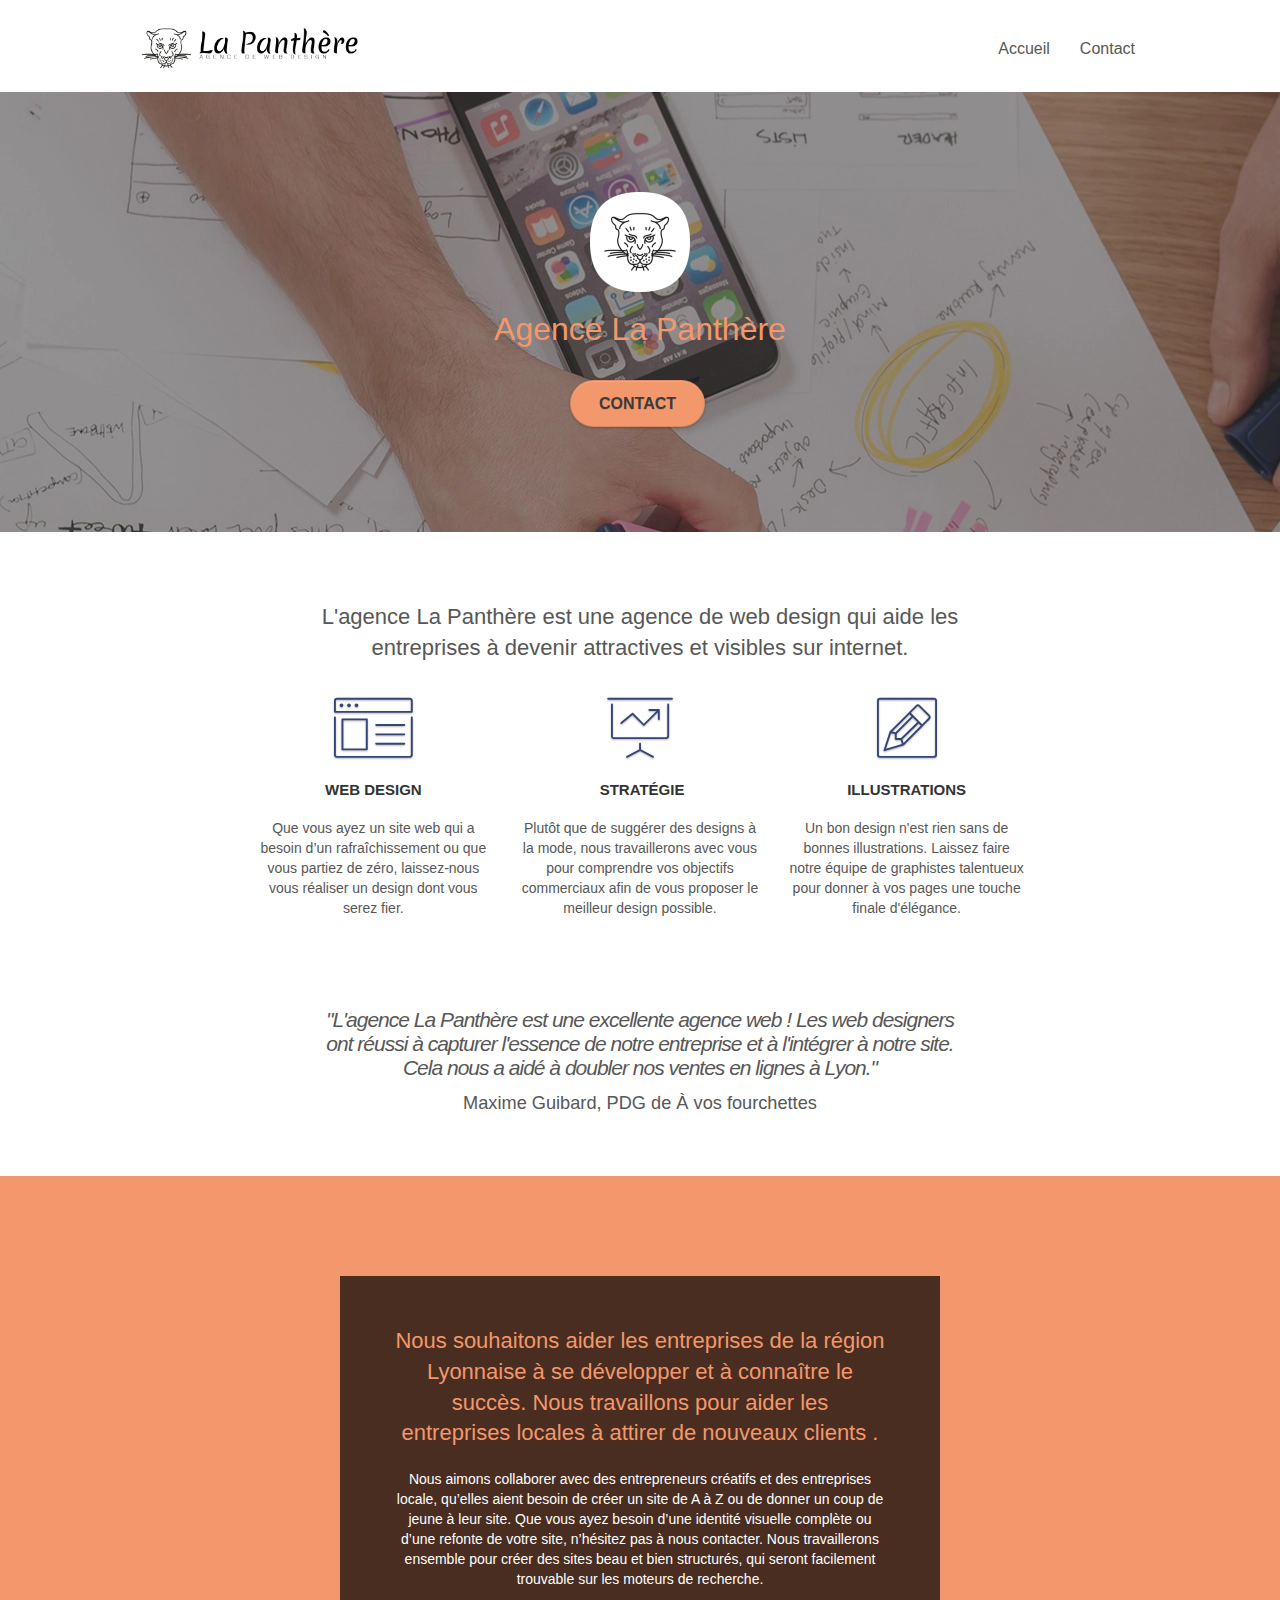
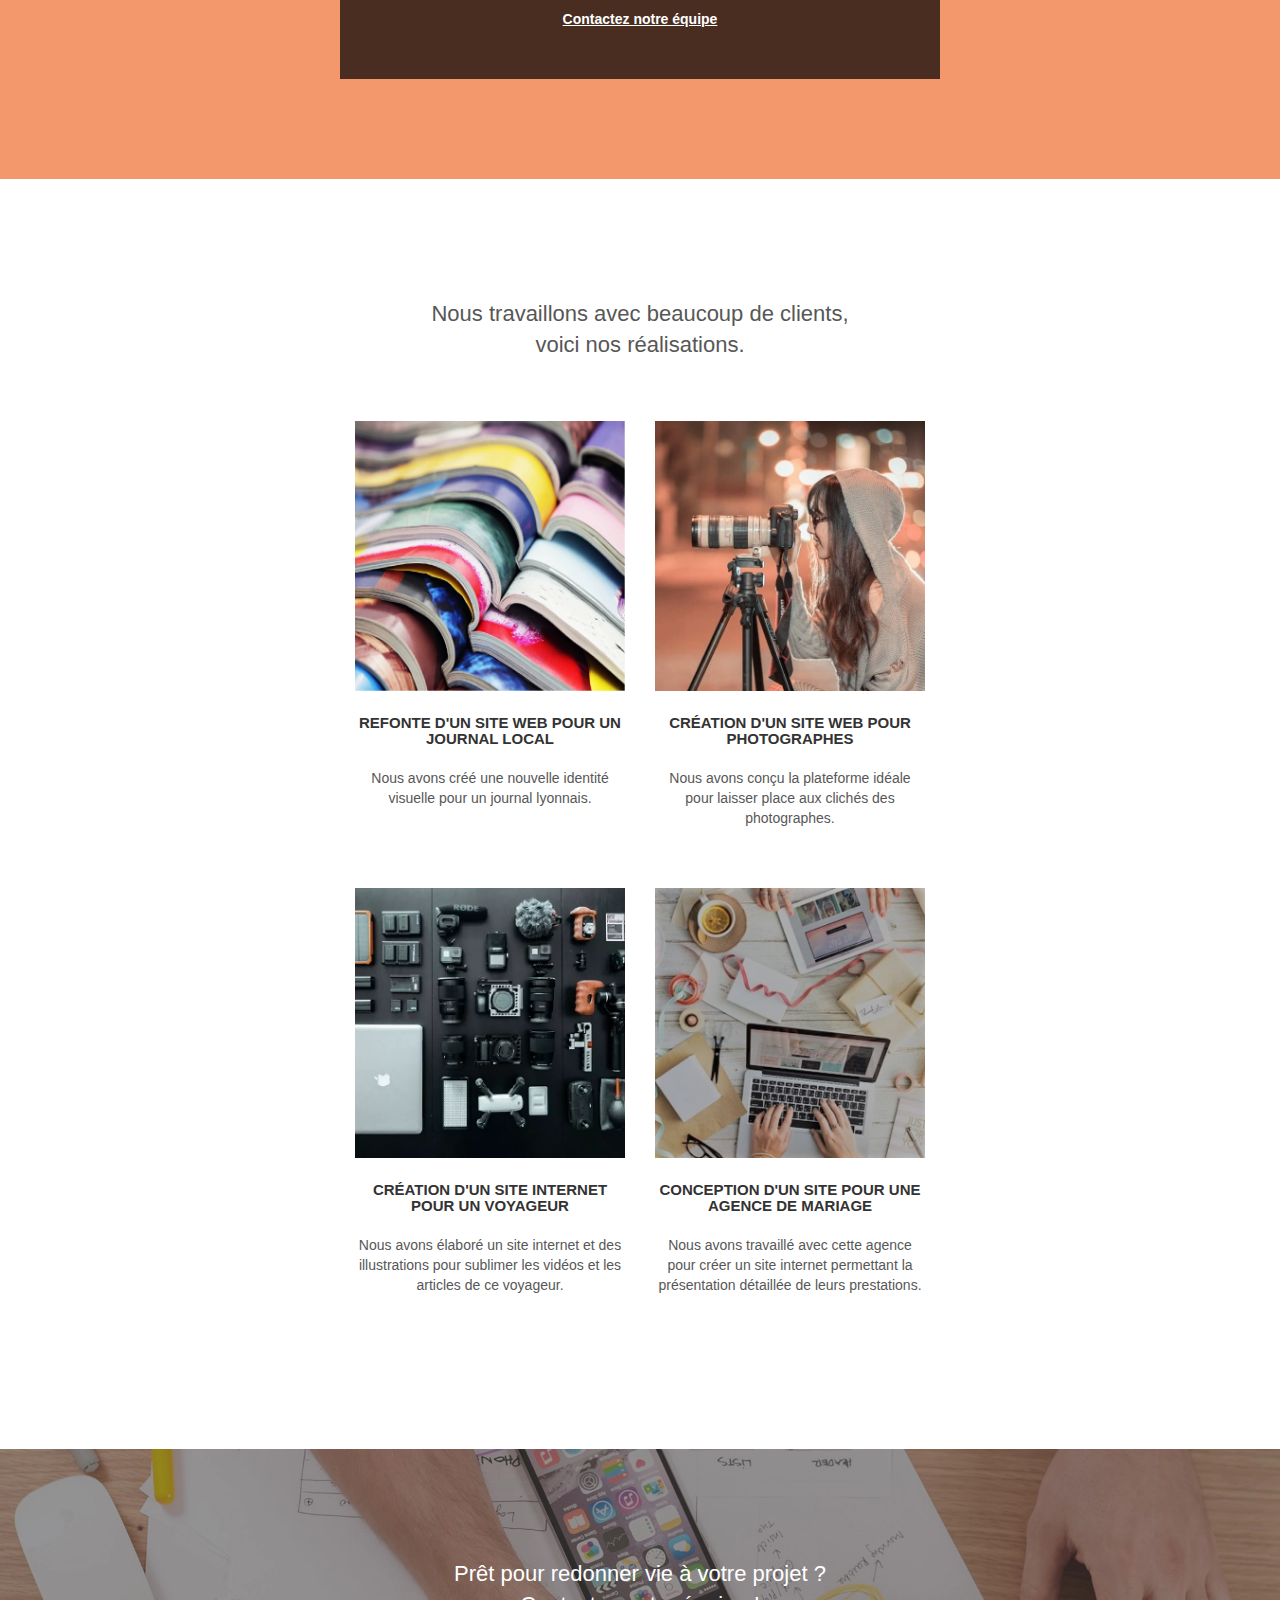
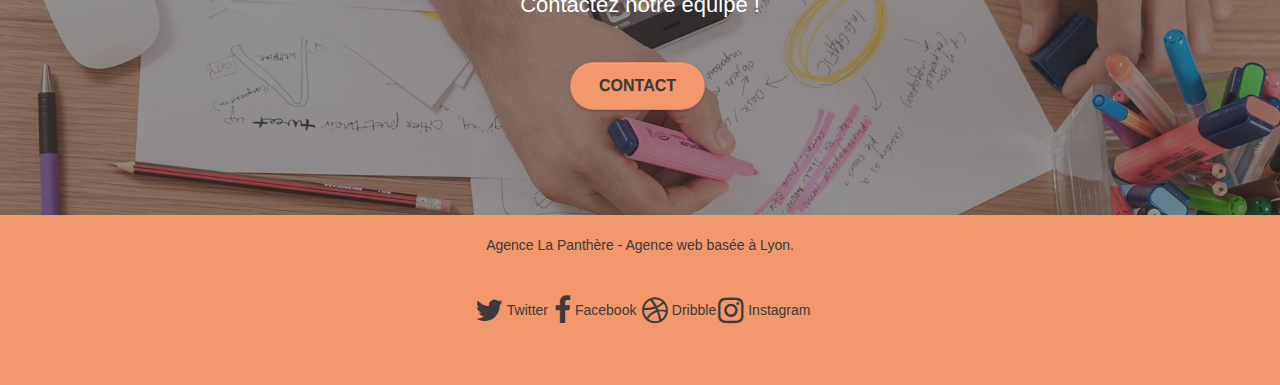
==== index.html @ 20147da6 "improved accessibility" ====
<!doctype html>
<html lang="fr">
<head>
	<meta charset="utf-8">
	<meta name="description" content="La Panthère est une entreprise de web design basée à Lyon. Nous créons des sites web professionnels et attrayants qui aident nos clients à atteindre leurs objectifs commerciaux. Nous proposons également des services de référencement naturel pour améliorer la visibilité de votre site sur les moteurs de recherche. Contactez-nous pour en savoir plus sur nos services de web design à Lyon.">
	<meta name="viewport" content="width=device-width, initial-scale=1.0, viewport-fit=cover">
	<link rel="shortcut icon" type="image/webp" href="img/favicon.webp">

	<link rel="stylesheet" type="text/css" href="css/bootstrap.min.css" defer>
	<link rel="stylesheet" type="text/css" href="css/font-awesome.min.css">
	<link rel="stylesheet" type="text/css" href="css/et-line.min.css">
	<link rel="stylesheet" type="text/css" href="css/style.min.css">



	<title>La Panthère - Agence de web design</title>

    
<!-- Analytics -->
 
<!-- Analytics END -->
    
</head>
<body>
<!-- Principal conteneur -->
<div class="page-container">
    
<!-- bloc-0 -->
<header>
	<div class="bloc bgc-white l-bloc " id="bloc-0">
		<div class="container bloc-sm">

			<nav class="navbar row">
				<div class="navbar-header">
					<a class="navbar-brand" href="index.html"><img src="img/agence-la-panthere-monochrome.1.webp" alt="Logo la panthère, sous-titre agence de web design" height="40" /></a>
					<button id="nav-toggle" type="button" class="ui-navbar-toggle navbar-toggle" data-toggle="collapse" data-target=".navbar-1">
						<span class="sr-only">Toggle navigation</span><span class="icon-bar"></span><span class="icon-bar"></span><span class="icon-bar"></span>
					</button>
				</div>
				<div class="collapse navbar-collapse navbar-1 special-dropdown-nav">
					<ul class="site-navigation nav navbar-nav">
						<li>
							<a href="index.html" label="Vers la page d'accueil du site">Accueil</a>
						</li>
						<li>
							<a href="contact.html" label="Vers la page de contact du site">Contact</a>
						</li>
					</ul>
				</div>
			</nav>
		</div>
	</div>
</header>
<!-- bloc-0 END -->

<!-- bloc-1-presentation -->
<main>
	<div class="bloc bgc-dark-slate-blue bg-banniere d-bloc bg-t-edge bloc-bg-texture b-parallax" id="bloc-1-hero">
		<div class="container bloc-lg">
			<div class="row tight-width-whitespace">
				<div class="col-sm-12">
					<img src="img/logo.1.webp" class="center-block image-resize-mode" width="100" alt="Logo simple La Panthère" />
					<h1 class="text-center hero-bloc-text tc-white ">
						Agence La Panthère
					</h1>
					<div class="text-center">
						<a href="contact.html" class="btn btn-lg btn-clean btn-rd cta-hero btn-atomic-tangerine" id="cta-hero">Contact</a>
					</div>
				</div>
			</div>
		</div>
	</div>
	<!-- bloc-1-presentation END -->

	<!-- bloc-2-services -->
	<div class="bloc bgc-white l-bloc" id="bloc-2-services">
		<div class="container bloc-md">
			<div class="row">
				<div class="col-sm-12 text-center">
					<h2>L'agence La Panthère est une agence de web design qui aide les <br> entreprises à devenir attractives et visibles sur internet.</h2>
				</div>
			</div>
			<div class="row voffset-lg med-width-whitespace">
				<div class="col-sm-4">
					<div class="text-center">
						<span class="et-icon-browser sm-shadow icon-dark-slate-blue icons icon-lg"></span>
					</div>
					<h3 class="mg-md text-center">
						Web design
					</h3>
					<p class="text-center ">
						Que vous ayez un site web qui a besoin d&rsquo;un rafraîchissement ou que vous partiez de zéro, laissez-nous vous réaliser un design dont vous serez fier.
					</p>
				</div>
				<div class="col-sm-4">
					<div class="text-center">
						<span class="et-icon-presentation sm-shadow icon-dark-slate-blue icons icon-lg"></span>
					</div>
					<h3 class="mg-md text-center">
						&nbsp;Stratégie
					</h3>
					<p class="text-center ">
						Plutôt que de suggérer des designs à la mode, nous travaillerons avec vous pour comprendre vos objectifs commerciaux afin de vous proposer le meilleur design possible.<br>
					</p>
				</div>
				<div class="col-sm-4">
					<div class="text-center">
						<span class="et-icon-edit sm-shadow icon-dark-slate-blue icons icon-lg"></span>
					</div>
					<h3 class="mg-md text-center">
						Illustrations
					</h3>
					<p class="text-center ">
						Un bon design n'est rien sans de bonnes illustrations. Laissez faire notre équipe de graphistes talentueux pour donner à vos pages une touche finale d'élégance.
					</p>
				</div>
			</div>
			<div class="row voffset-lg voffset">
				<div class="col-xs-12 col-md-8 col-md-offset-2 text-center">
					<p class="citation">"L'agence La Panthère est une excellente agence web ! Les web designers ont réussi à capturer l'essence de notre entreprise et à l'intégrer à notre site. Cela nous a aidé à doubler nos ventes en lignes à Lyon."</p>
					<p class="author">Maxime Guibard, PDG de &Agrave vos fourchettes</p>
				</div>
			</div>
		</div>
	</div>
	<!-- bloc-2-services END -->

	<!-- bloc-3-what-i-do -->
	<div class="bloc tc-white bgc-atomic-tangerine bg-presentation d-bloc bloc-bg-texture texture-paper b-parallax" id="bloc-3-what-i-do">
		<div class="container bloc-lg">
			<div class="row tight-width-whitespace black-background">
				<div class="col-sm-12">
					<h2 class="mg-md text-center tc-white">
						Nous souhaitons aider les entreprises de la région Lyonnaise à se développer et à connaître le succès. Nous travaillons pour aider les entreprises locales à attirer de nouveaux clients .<br>
					</h2>
					<p class="text-center white">
						Nous aimons collaborer avec des entrepreneurs créatifs et des entreprises locale, qu’elles aient besoin de créer un site de A à Z ou de donner un coup de jeune à leur site. Que vous ayez besoin d’une identité visuelle complète ou d’une refonte de votre site, n’hésitez pas à nous contacter. Nous travaillerons ensemble pour créer des sites beau et bien structurés, qui seront facilement trouvable sur les moteurs de recherche. <br><br><a class="ltc-white bold-link" href="contact.html">Contactez notre équipe</a><br>
					</p>
				</div>
			</div>
		</div>
	</div>
	<!-- bloc-3-what-i-do END -->

	<!-- bloc-4-portfolio -->
	<div class="bloc bgc-white bg-lines-h2-bg bg-repeat l-bloc" id="bloc-4-portfolio">
		<div class="container bloc-lg">
			<div class="row">
				<div class="col-sm-12 text-center">
					<h2>Nous travaillons avec beaucoup de clients,<br>voici nos réalisations.</h2>
				</div>
			</div>
			<div class="row tight-width-whitespace portfolio-row">
				<div class="col-sm-6">
					<a href="#" data-lightbox="img/1.1.webp" data-gallery-id="gallery-1" data-caption="Refonte d'un site web pour un journal local" data-frame="snapshot-lb"><img src="img/1.1.webp" loading="lazy" alt="Plusieurs journaux de couleurs differentes ouverts et empilés" class="img-responsive portfolio-thumb" /></a>
					<h3 class="mg-md text-center">
						Refonte d'un site web pour un journal local
					</h3>
					<p class="text-center">
						Nous avons créé une nouvelle identité visuelle pour un journal lyonnais.
					</p>
				</div>
				<div class="col-sm-6">
					<a href="#" data-lightbox="img/2.1.webp" data-gallery-id="gallery-1" data-caption="Création d'un site web pour photographes" data-frame="snapshot-lb"><img src="img/2.1.webp" loading="lazy" class="img-responsive portfolio-thumb" alt="Une photographe prend une photo à l'aide d'un trepied" /></a>
					<h3 class="mg-md text-center">
						Création d'un site web pour photographes
					</h3>
					<p class="text-center">
						Nous avons conçu la plateforme idéale pour laisser place aux clichés des photographes.
					</p>
				</div>
			</div>
			<div class="row tight-width-whitespace portfolio-row">
				<div class="col-sm-6">
					<a href="#" data-lightbox="img/3.1.webp" data-gallery-id="gallery-1" data-caption="Création d'un site internet pour un voyageur" data-frame="snapshot-lb"><img src="img/3.1.webp" loading="lazy" class="img-responsive portfolio-thumb" alt="De nombreux appareils photos, drones, ordinateurs et autres sont exposés"/></a>
					<h3 class="mg-md text-center">
						Création d'un site internet pour un voyageur
					</h3>
					<p class="text-center">
						Nous avons élaboré un site internet et des illustrations pour sublimer les vidéos et les articles de ce voyageur.
					</p>
				</div>
				<div class="col-sm-6">
					<a href="#" data-lightbox="img/4.1.webp" data-gallery-id="gallery-1" data-caption="Conception d'un site pour une agence de mariage" data-frame="snapshot-lb"><img src="img/4.1.webp" loading="lazy" class="img-responsive portfolio-thumb" alt="Deux personnes travaillent à la conception d'un site pour une agence de mariage grâce à un pc et une tablette" /></a>
					<h3 class="mg-md text-center">
						Conception d'un site pour une agence de mariage
					</h3>
					<p class="text-center">
						Nous avons travaillé avec cette agence pour créer un site internet permettant la présentation détaillée de leurs prestations.
					</p>
				</div>
			</div>
		</div>
	</div>
	<!-- bloc-4-portfolio END -->

	<!-- bloc-5-cta -->
	<div class="bloc bgc-dark-slate-blue bg-banniere d-bloc bloc-bg-texture texture-paper" id="bloc-5-cta">
		<div class="container bloc-lg">
			<div class="row">
				<h2 class="mg-md text-center ltc-white">
					Prêt pour redonner vie à votre projet ?<br>Contactez notre équipe !
				</h2>
				<div class="col-sm-12 text-center">
					<a href="contact.html" class="btn btn-atomic-tangerine btn-clean btn-rd btn-lg cta-hero">Contact</a>
				</div>
			</div>
		</div>
	</div>
</main>
<!-- bloc-5-cta END -->

<!-- Footer - bloc-8 -->
<footer>
	<div class="bloc bgc-atomic-tangerine d-bloc" id="bloc-8">
		<div class="container bloc-sm">
			<div class="row">
				<div class="col-sm-12">
					<p class="text-center">
						Agence La Panthère - Agence web basée à Lyon.
					</p>
					<div class="row row-no-gutters social">
						<div class="col-sm-3">
							<div class="text-center">
								<a class="social" href="https://twitter.com" alt="Twitter" target="_blank"><span class="fa fa-twitter icon-md"></span>Twitter</a>
							</div>
						</div>
						<div class="col-sm-3">
							<div class="text-center">
								<a class="social" href="https://facebook.com" alt="Facebook" target="_blank"><span class="fa fa-facebook icon-md"></span>Facebook</a>
							</div>
						</div>
						<div class="col-sm-3">
							<div class="text-center">
								<a class="social" href="https://dribbble.com/" alt="Dribble" target="_blank"><span class="fa fa-dribbble icon-md"></span>Dribble</a>
							</div>
						</div>
						<div class="col-sm-3">
							<div class="text-center">
								<a class="social" href="https://www.instagram.com/" alt="Instagram" target="_blank"><span class="fa fa-instagram icon-md"></span>Instagram</a>
							</div>
						</div>
					</div>
				</div>
			</div>
		</div>
	</div>
</footer>
<!-- Footer - bloc-8 END -->

</div>
<!-- Principal conteneur END -->
    
<!--moved js scripts to improve performances-->
<script src="./js/jquery-2.1.0.min.js" defer></script>
<script src="./js/bootstrap.min.js" defer></script>
<script src="./js/blocs.min.js" defer></script>
<script src="./js/jquery.touchSwipe.min.js" defer></script>
<script src="./js/gmaps.min.js" defer></script>

</body>
</html>
---- css/style.min.css ----
.d-bloc .navbar-toggle .icon-bar,body{background:#fff}.bloc .container,.row.row-no-gutters>[class*=" col-"],.row.row-no-gutters>[class^=col-]{padding-right:0;padding-left:0}.nav-center .navbar-brand img,body{margin:0}.nav-invert .navbar .nav,.nav>li{float:left}a,button{outline:0!important}.scrollToTop,a,button{transition:.3s ease-in-out}.text-center,a[data-lightbox]{text-align:center}body{padding:0;overflow-x:hidden;-webkit-font-smoothing:antialiased;-moz-osx-font-smoothing:grayscale}a:hover{text-decoration:none;cursor:pointer}#page-loading-blocs-notifaction{position:fixed;top:0;bottom:0;width:100%;z-index:100000;background:url("img/pageload-spinner.gif") center center no-repeat #fff}.bloc{width:100%;clear:both;background:50% 50%/cover no-repeat;padding:0 50px;-webkit-background-size:cover;-moz-background-size:cover;-o-background-size:cover;position:relative}.bloc-lg{padding:100px 50px}.bloc-md{padding:50px}.bloc-sm{padding:20px 50px}.bg-b-edge,.bg-bl-edge,.bg-br-edge,.bg-center,.bg-l-edge,.bg-r-edge,.bg-repeat,.bg-t-edge,.bg-tl-edge,.bg-tr-edge{-webkit-background-size:auto!important;-moz-background-size:auto!important;-o-background-size:auto!important;background-size:auto!important}.bg-repeat,.nav>li a:focus,.nav>li a:hover{background:0 0}.bg-t-edge{background:top no-repeat}.bloc-bg-texture::before{content:"";background-size:2px 2px;position:absolute;top:0;bottom:0;left:0;right:0}.nav>li>.dropdown a,.navbar-toggle:hover{background:0 0!important}.b-parallax{background-attachment:fixed}.d-bloc{color:rgba(255,255,255,.7)}.d-bloc button:hover{color:rgba(255,255,255,.9)}.d-bloc .icon-round,.d-bloc .icon-rounded,.d-bloc .icon-semi-rounded-a,.d-bloc .icon-semi-rounded-b,.d-bloc .icon-square{border-color:rgba(255,255,255,.9)}.d-bloc .divider-h span{border-color:rgba(255,255,255,.2)}.d-bloc .a-btn,.d-bloc .navbar a,.d-bloc .navbar-brand,.d-bloc a .icon-lg,.d-bloc a .icon-md,.d-bloc a .icon-sm,.d-bloc a .icon-xl,.d-bloc h1 a,.d-bloc h2 a,.d-bloc h3 a,.d-bloc h4 a,.d-bloc h5 a,.d-bloc h6 a,.d-bloc p a{color:rgba(255,255,255,.6)}.d-bloc .a-btn:hover,.d-bloc .navbar a:hover,.d-bloc .navbar-brand:hover,.d-bloc a:hover .icon-lg,.d-bloc a:hover .icon-md,.d-bloc a:hover .icon-sm,.d-bloc a:hover .icon-xl,.d-bloc h1 a:hover,.d-bloc h2 a:hover,.d-bloc h3 a:hover,.d-bloc h4 a:hover,.d-bloc h5 a:hover,.d-bloc h6 a:hover,.d-bloc p a:hover{color:#fff}.d-bloc .btn-wire,.d-bloc .btn-wire:hover{color:#fff;border-color:#fff}.d-bloc .panel icon,.l-bloc .icon-round,.l-bloc .icon-rounded,.l-bloc .icon-semi-rounded-a,.l-bloc .icon-semi-rounded-b,.l-bloc .icon-square{border-color:rgba(0,0,0,.7)}.d-bloc .panel,.l-bloc{color:rgba(0,0,0,.5)}.d-bloc .panel button:hover,.l-bloc button:hover{color:rgba(0,0,0,.7)}.d-bloc .panel .divider-h span,.l-bloc .divider-h span{border-color:rgba(0,0,0,.1)}.d-bloc .panel .a-btn,.l-bloc .a-btn,.l-bloc .navbar a,.l-bloc .navbar-brand,.l-bloc .navbar-toggle .icon-bar,.l-bloc a .icon-lg,.l-bloc a .icon-md,.l-bloc a .icon-sm,.l-bloc a .icon-xl,.l-bloc h1 a,.l-bloc h2 a,.l-bloc h3 a,.l-bloc h4 a,.l-bloc h5 a,.l-bloc h6 a,.l-bloc p a{color:rgba(0,0,0,.6)}.d-bloc .panel .a-btn:hover,.l-bloc .a-btn:hover,.l-bloc .navbar a:hover,.l-bloc .navbar-brand:hover,.l-bloc a:hover .icon-lg,.l-bloc a:hover .icon-md,.l-bloc a:hover .icon-sm,.l-bloc a:hover .icon-xl,.l-bloc h1 a:hover,.l-bloc h2 a:hover,.l-bloc h3 a:hover,.l-bloc h4 a:hover,.l-bloc h5 a:hover,.l-bloc h6 a:hover,.l-bloc p a:hover{color:#000}.d-bloc .panel .btn-wire,.d-bloc .panel .btn-wire:hover,.l-bloc .btn-wire,.l-bloc .btn-wire:hover{color:rgba(0,0,0,.7);border-color:rgba(0,0,0,.3)}.voffset{margin-top:30px}.voffset-lg{margin-top:80px}.row-no-gutters{margin-right:0;margin-left:0}#bloc-1-hero h1{font-size:32px}.navbar{margin-bottom:0;z-index:1}.navbar-brand{height:auto;padding:3px 15px;font-size:25px;font-weight:600;line-height:44px}.navbar-brand img{max-height:200px;margin:0 5px 0 0;display:inline}.navbar-brand img[src$=svg]{min-width:100px}.navbar .nav{padding-top:2px;margin-right:-16px;float:right;z-index:1}.nav>li{margin-top:4px;font-size:16px}.navbar-nav .open .dropdown-menu>li>a{text-align:inherit}.navbar-toggle{margin:10px 10px 0 0;border:0}.mg-lg,.mg-md{margin-top:10px}.navbar-toggle .icon-bar{background-color:rgba(0,0,0,.5);width:26px}.nav-invert .navbar-brand,.nav-invert .navbar-header{float:right;position:relative;z-index:2}.citation{font-style:italic;font-size:1.5em;letter-spacing:-1px;line-height:24px}.author{font-size:1.3em}.col-sm-12{width:100%;place-items:center}footer .social,footer .social .icon-md,footer p{color:#3b3b3b!important;justify-content:center}.ltc-atomic-tangerine,.nav>li a:hover,.tc-white{color:#f3976c!important}@media (min-width:768px){.site-navigation{position:absolute;top:50%;right:20px;transform:translate(0,-50%);-webkit-transform:translateY(-50%)}.nav>li .dropdown-menu a,.nav>li .dropdown-menu a:hover{color:#484848}.nav-invert .site-navigation{left:0;right:0}.nav-center{text-align:center}.nav-center .navbar-header{width:100%}.nav-center .nav>li,.nav-center .navbar-brand,.nav-center .navbar-header{float:none;display:inline-block}.nav-center .site-navigation{position:relative;width:100%;right:0;margin-right:0;margin-top:20px}.nav-center.mini-nav .navbar-toggle{float:none;margin:10px auto 0}}.nav>li>.dropdown a{display:block;padding:14px 15px}nav .caret{margin:0 5px}.dropdown-menu .dropdown-menu{top:-8px;left:100%}.dropdown-menu .dropmenu-flow-right{top:100%;left:0;margin-left:-1px;border-top-left-radius:0;border-top-right-radius:0}.dropdown-menu .dropdown span{border:4px solid #000;border-top-color:transparent;border-right-color:transparent;border-bottom-color:transparent;margin:6px -5px 0 0!important;float:right}.mg-md{margin-bottom:20px}.mg-lg{margin-bottom:40px}.btn{margin:0 5px 5px 0}.btn.pull-right{margin:0 0 5px 5px}.btn-d,.btn-d:focus,.btn-d:hover{color:#fff;background:rgba(0,0,0,.3)}.close-lightbox,.lightbox-caption,.next-lightbox,.prev-lightbox{background:rgba(0,0,0,.5);position:absolute}.btn-rd{border-radius:40px}.btn-clean{border:1px solid rgba(0,0,0,.08);border-bottom-color:rgba(0,0,0,.1);text-shadow:0 1px 0 rgba(0,0,1,.1);box-shadow:0 1px 3px rgba(0,0,1,.25),inset 0 1px 0 0 rgba(255,255,255,.15)}.icon-md{font-size:30px!important}.icon-lg{font-size:60px!important}.showScrollTop,p{font-size:14px}.sm-shadow{text-shadow:0 1px 2px rgba(0,0,0,.3)}.panel-sq,.panel-sq .panel-footer,.panel-sq .panel-heading{border-radius:0}.panel-rd{border-radius:30px}.panel-rd .panel-heading{border-radius:29px 29px 0 0}.panel-rd .panel-footer{border-radius:0 0 29px 29px}.form-control{border-color:rgba(0,0,0,.1);box-shadow:none}.scrollToTop{width:40px;height:40px;position:fixed;bottom:20px;right:20px;opacity:0;z-index:500}.scrollToTop span{margin-top:6px}.showScrollTop{opacity:1}a[data-lightbox]{position:relative;display:block}a[data-lightbox]:hover::before{content:"+";font-family:HelveticaNeue-Light,"Helvetica Neue Light","Helvetica Neue",Helvetica,Arial;font-size:32px;width:50px;height:50px;margin-left:-25px;border-radius:50%;background:rgba(0,0,0,.6);color:#fff;font-weight:100;z-index:1;position:absolute;top:50%;transform:translateY(-50%);-webkit-transform:translateY(-50%)}a[data-lightbox]:hover img{opacity:.6;-webkit-animation-fill-mode:none;animation-fill-mode:none}#lightbox-modal{display:flex;align-items:center}#lightbox-modal .modal-dialog{width:90%;max-width:900px;margin:0 auto}#lightbox-modal .modal-dialog img{max-height:90vh;margin:0 auto}.lightbox-caption{padding:20px;color:#fff;left:15px;right:15px;bottom:5px}.close-lightbox{color:#fff;font-size:30px;top:20px;right:20px;z-index:20;border:none;line-height:30px;padding:0 9px 5px;opacity:.3}.close-lightbox:hover,.next-lightbox:hover,.prev-lightbox:hover{opacity:1;color:#fff}.next-lightbox,.prev-lightbox{font-size:20px;color:rgba(255,255,255,.9);transition:.2s ease-in-out;top:45%;z-index:1;opacity:.4}.next-lightbox{padding:6px 8px 1px 13px;right:25px}.prev-lightbox{padding:6px 13px 1px 10px;left:25px}.snapshot-lb .modal-body{padding-bottom:45px}.snapshot-lb .lightbox-caption{padding:0;color:rgba(0,0,0,.5);background:0 0}.btn,a,h1,h2,h3,h4,h5,h6,label,p{font-family:helvetica;font-weight:400;color:#575757!important}h1,h3,h4{color:#333!important}.container{max-width:1000px}.hero-bloc-text{font-size:38px}.hero-bloc-text-sub{font-size:36px}.statement-bloc-text{line-height:26px;font-style:italic;font-size:20px;text-align:center;font-weight:lighter;max-width:520px;margin:auto}.cta-hero,h3{text-transform:uppercase;font-weight:700}.tight-width-whitespace{max-width:600px;margin:auto}.h1{font-size:20px;font-family:"Open Sans"}.cta-hero{margin-top:22px;color:#fff!important;padding:12px 28px;font-size:16px}.social{max-width:400px;margin:20px auto;display:flex;align-items:center;color:#3b3b3b!important;gap:4px}h2{font-size:22px;line-height:1.4em}h3{font-size:15px}.med-width-whitespace{max-width:800px;margin:auto;box-shadow:0 0 0 #000}.icons{margin-bottom:14px;margin-top:24px}.ltc-white,.white{color:#fff!important}.portfolio-thumb{margin-bottom:24px}.portfolio-row{margin-bottom:44px;margin-top:50px}.avatar{box-shadow:0 4px 9px rgba(0,0,0,.3)}.black-background{background-color:rgba(0,0,0,.7);padding:40px}.bold-link{font-weight:900;text-decoration:underline!important}.bgc-white{background-color:#fff}.bgc-dark-slate-blue{background-color:#364577}.bgc-atomic-tangerine{background-color:#f3976c}.btn-atomic-tangerine{background:#f3976c;color:#3b3b3b!important}.btn-atomic-tangerine:hover{background:#c27956!important;color:#0b1c34!important}.ltc-white:hover{color:#ccc!important}.ltc-atomic-tangerine:hover{color:#c27956!important}.icon-dark-slate-blue{color:#364577!important;border-color:#364577!important}.bg-banniere,.bg-dots-bg{background-image:url("../img/agence-la-panthere.webp")}.bg-presentation{background-image:url("../img/image-de-presentation.webp")}@media (max-width:1024px){.bloc{padding-left:20px;padding-right:20px}.bloc-tile-2.full-width-bloc .container,.bloc-tile-3.full-width-bloc .container,.bloc-tile-4.full-width-bloc .container,.bloc.full-width-bloc{padding-left:0;padding-right:0}}@media (max-width:992px) and (min-width:768px){.navbar .nav{max-width:80%}.nav-center.navbar .nav{max-width:100%}}@media only screen and (min-width:768px) and (max-width:1024px) and (orientation:landscape){.b-parallax{background-attachment:scroll}}@media only screen and (min-width:1024px) and (max-width:1366px) and (-webkit-min-device-pixel-ratio:1.5){.b-parallax{background-attachment:scroll}}@media (max-width:991px){.container{width:100%}.b-parallax{background-attachment:scroll}#hero-bloc,.page-container{overflow-x:hidden;position:relative}.bloc{padding-left:constant(safe-area-inset-left);padding-right:constant(safe-area-inset-right)}.bloc-group,.bloc-group .bloc{display:block;width:100%}.bloc-fill-screen .fill-bloc-bottom-edge,.bloc-fill-screen .fill-bloc-top-edge{padding:0 20px;padding-left:constant(safe-area-inset-left);padding-right:constant(safe-area-inset-right)}}@media (max-width:400px){.bloc{padding-left:0;padding-right:0}}@media (max-width:767px){.page-container{overflow-x:hidden;position:relative}#disqus_thread,h1,h2,h3,h4,h5,h6,p{padding-left:10px!important;padding-right:10px!important}.b-parallax{background-attachment:scroll}.navbar .nav{padding-top:0;border-top:1px solid rgba(0,0,0,.2);float:none!important}.navbar.row{margin-left:0;margin-right:0}.site-navigation{position:inherit;transform:none;-webkit-transform:none;-ms-transform:none}.nav>li{margin-top:0;border-bottom:1px solid rgba(0,0,0,.1);background:rgba(0,0,0,.05);text-align:left;padding-left:15px;width:100%}.nav>li:hover{background:rgba(0,0,0,.08)}.dropdown .dropdown a .caret{float:none;margin:5px 0 0 10px!important;border:4px solid #000;border-bottom-color:transparent;border-right-color:transparent;border-left-color:transparent}#hero-bloc .navbar .nav{background:rgba(0,0,0,.8)}#hero-bloc .navbar .nav a{color:rgba(255,255,255,.6)}.hero{padding:50px 0}.hero-nav{left:-1px;right:-1px}.navbar-collapse{padding:0;overflow-x:hidden;-webkit-box-shadow:none;box-shadow:none}.navbar-brand img{max-height:40px;width:auto}.nav-invert .navbar-header{float:none;width:100%}.nav-invert .navbar-toggle{float:left;margin-left:10px}.bloc,.bloc-fill-screen .fill-bloc-bottom-edge,.bloc-fill-screen .fill-bloc-top-edge,.bloc-md,.bloc-sm,.bloc-tile-2 .container,.bloc-tile-3 .container,.bloc-tile-4 .container{padding-left:0;padding-right:0}.bloc-lg,.bloc-xl,.bloc-xxl{padding:40px 0}.a-block{padding:0 10px}.btn-dwn{display:none}.voffset{margin-top:5px}.voffset-md{margin-top:20px}.voffset-lg{margin-top:30px}form{padding:5px}.close-lightbox{display:inline-block}.blocsapp-device-iphone5{background-size:216px 425px;padding-top:60px;width:216px;height:425px}.blocsapp-device-iphone5 img{width:180px;height:320px}.bloc-mob-center-text{text-align:center}}
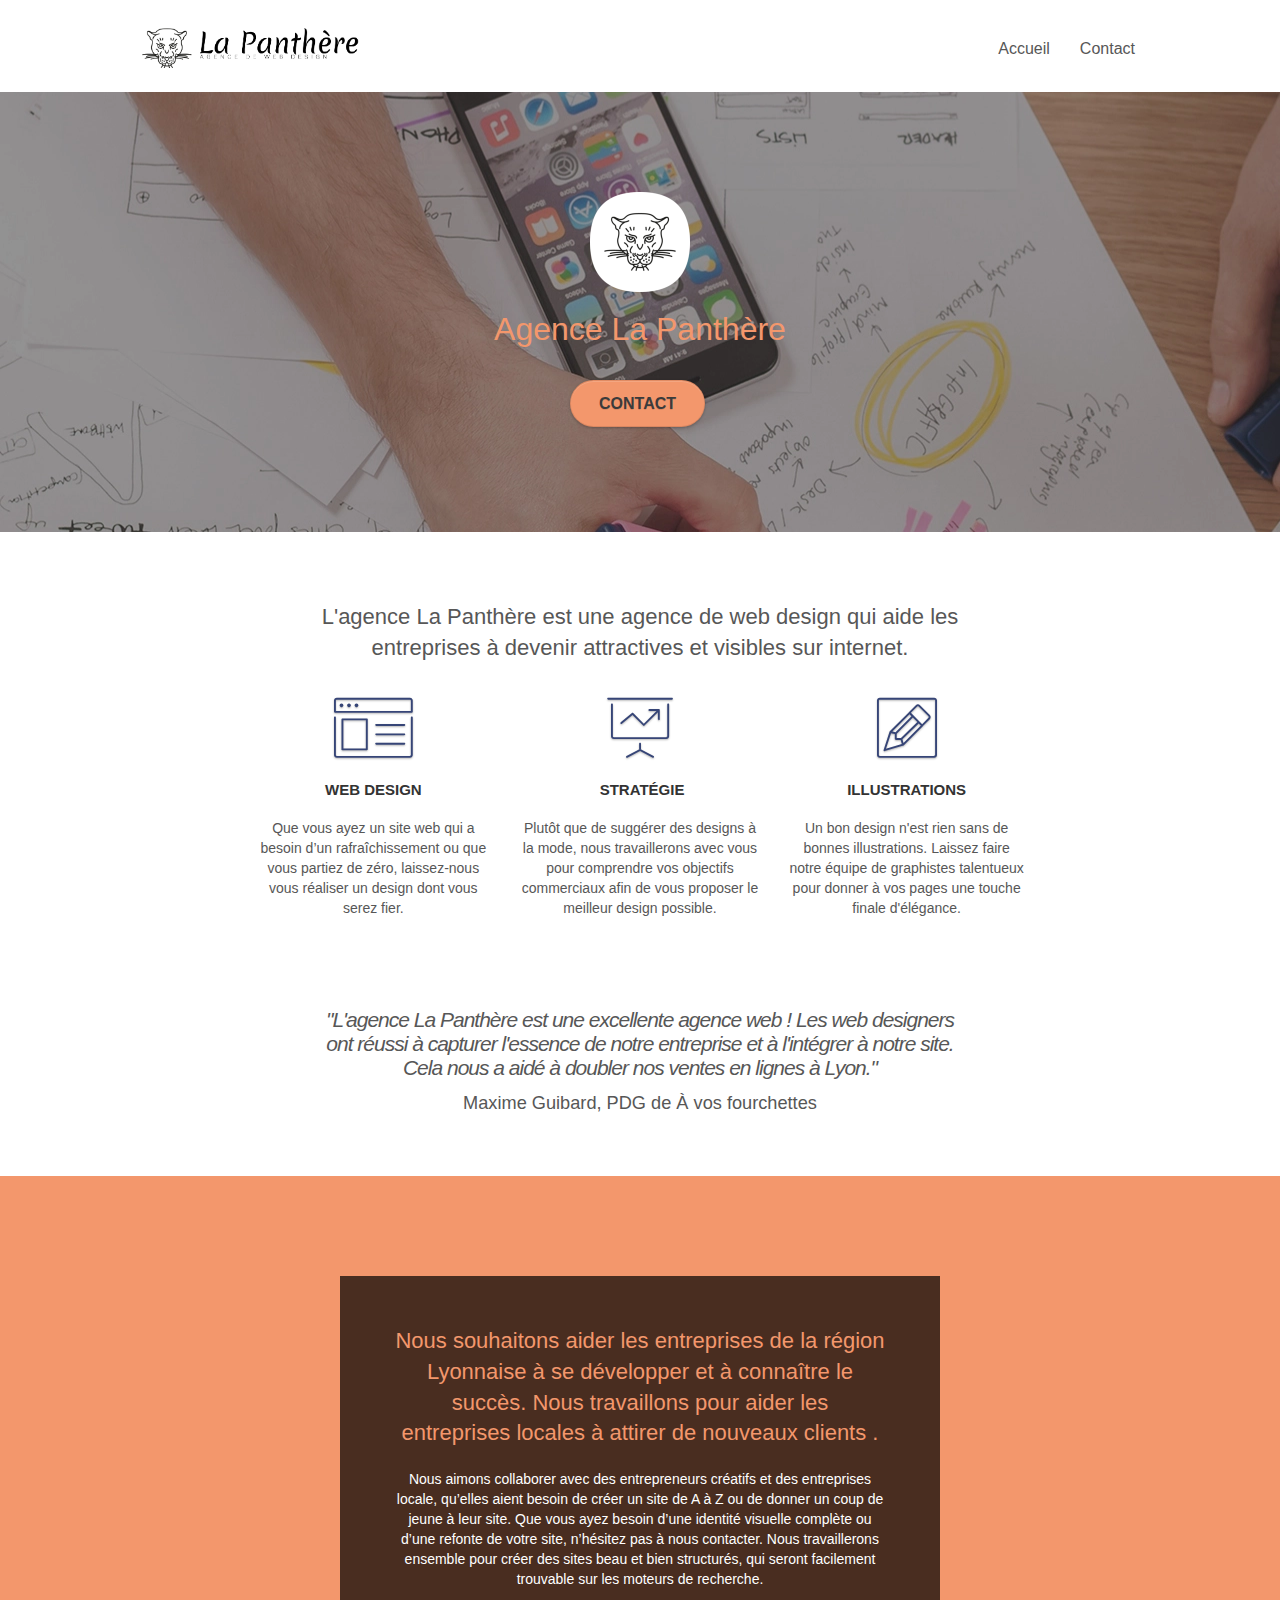
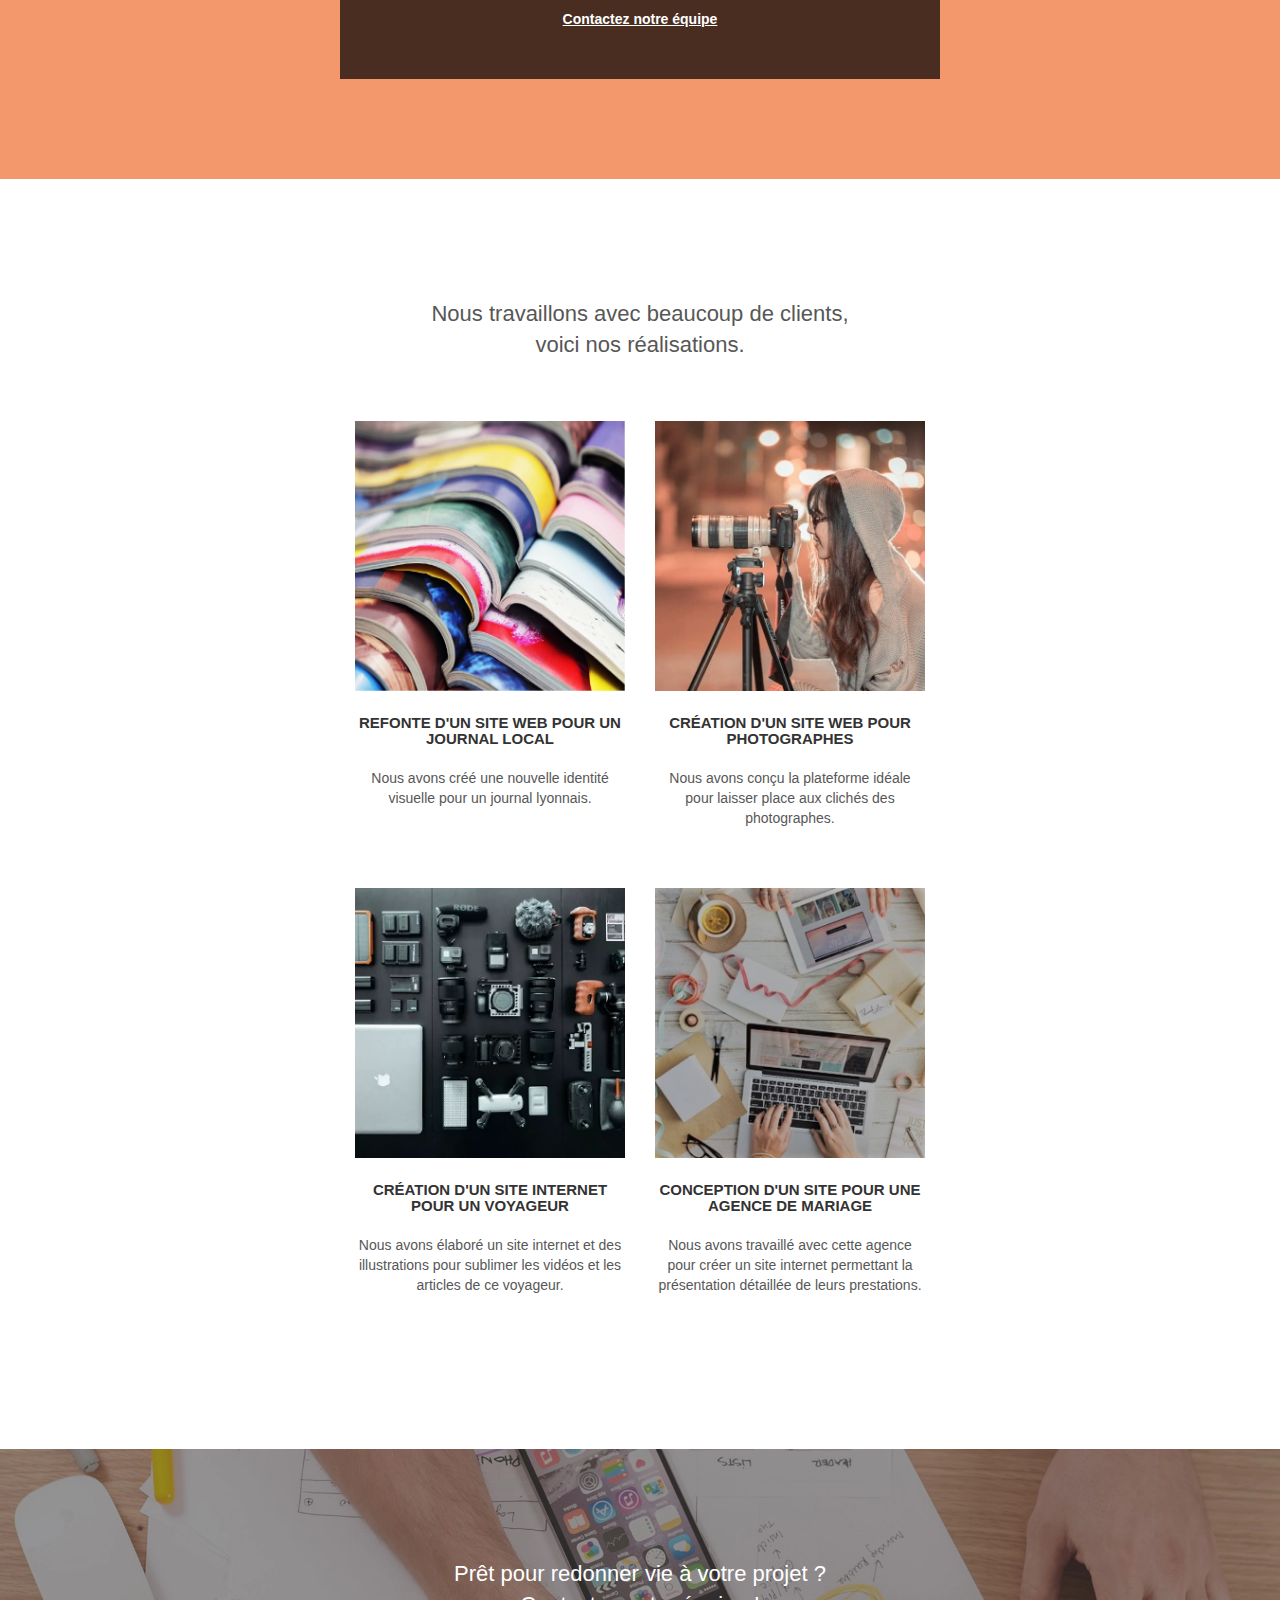
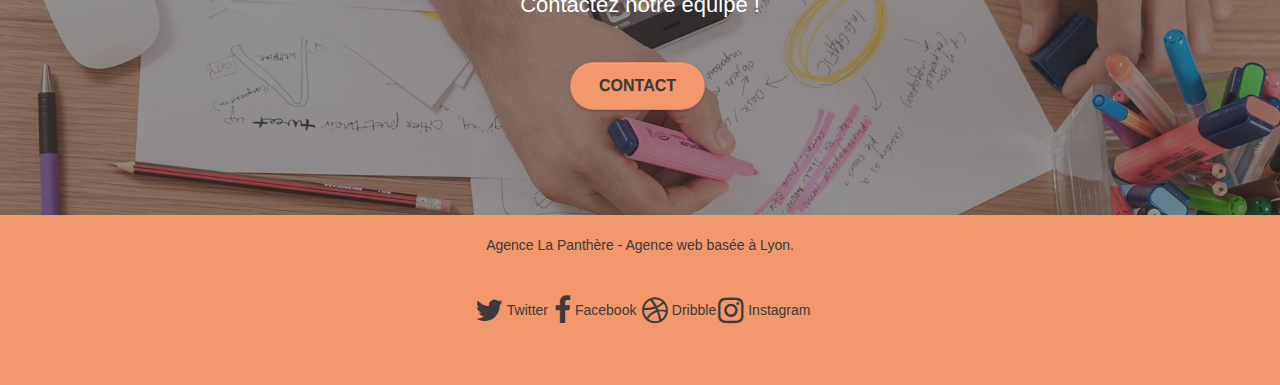
==== commit 53631478: "upgrade jquery" ====
--- a/index.html
+++ b/index.html
@@ -4,13 +4,12 @@
 	<meta charset="utf-8">
 	<meta name="description" content="La Panthère est une entreprise de web design basée à Lyon. Nous créons des sites web professionnels et attrayants qui aident nos clients à atteindre leurs objectifs commerciaux. Nous proposons également des services de référencement naturel pour améliorer la visibilité de votre site sur les moteurs de recherche. Contactez-nous pour en savoir plus sur nos services de web design à Lyon.">
 	<meta name="viewport" content="width=device-width, initial-scale=1.0, viewport-fit=cover">
-	<link rel="shortcut icon" type="image/webp" href="img/favicon.webp">
-
-	<link rel="stylesheet" type="text/css" href="css/bootstrap.min.css" defer>
+	<link rel="shortcut icon" type="image/webp" href="img/favicon.ico">
+
+	<link rel="stylesheet" type="text/css" href="css/bootstrap.min.css">
 	<link rel="stylesheet" type="text/css" href="css/font-awesome.min.css">
 	<link rel="stylesheet" type="text/css" href="css/et-line.min.css">
 	<link rel="stylesheet" type="text/css" href="css/style.min.css">
-
 
 
 	<title>La Panthère - Agence de web design</title>
@@ -40,10 +39,10 @@
 				<div class="collapse navbar-collapse navbar-1 special-dropdown-nav">
 					<ul class="site-navigation nav navbar-nav">
 						<li>
-							<a href="index.html" label="Vers la page d'accueil du site">Accueil</a>
+							<a href="index.html" title="Retour à l'accueil du site">Accueil</a>
 						</li>
 						<li>
-							<a href="contact.html" label="Vers la page de contact du site">Contact</a>
+							<a href="contact.html" title="Vers la page de contact">Contact</a>
 						</li>
 					</ul>
 				</div>
@@ -118,7 +117,7 @@
 			<div class="row voffset-lg voffset">
 				<div class="col-xs-12 col-md-8 col-md-offset-2 text-center">
 					<p class="citation">"L'agence La Panthère est une excellente agence web ! Les web designers ont réussi à capturer l'essence de notre entreprise et à l'intégrer à notre site. Cela nous a aidé à doubler nos ventes en lignes à Lyon."</p>
-					<p class="author">Maxime Guibard, PDG de &Agrave vos fourchettes</p>
+					<p class="author">Maxime Guibard, PDG de À vos fourchettes</p>
 				</div>
 			</div>
 		</div>
@@ -222,22 +221,22 @@
 					<div class="row row-no-gutters social">
 						<div class="col-sm-3">
 							<div class="text-center">
-								<a class="social" href="https://twitter.com" alt="Twitter" target="_blank"><span class="fa fa-twitter icon-md"></span>Twitter</a>
-							</div>
-						</div>
-						<div class="col-sm-3">
-							<div class="text-center">
-								<a class="social" href="https://facebook.com" alt="Facebook" target="_blank"><span class="fa fa-facebook icon-md"></span>Facebook</a>
-							</div>
-						</div>
-						<div class="col-sm-3">
-							<div class="text-center">
-								<a class="social" href="https://dribbble.com/" alt="Dribble" target="_blank"><span class="fa fa-dribbble icon-md"></span>Dribble</a>
-							</div>
-						</div>
-						<div class="col-sm-3">
-							<div class="text-center">
-								<a class="social" href="https://www.instagram.com/" alt="Instagram" target="_blank"><span class="fa fa-instagram icon-md"></span>Instagram</a>
+								<a class="social" href="https://twitter.com" title="Notre réseau social Twitter" target="_blank"><span class="fa fa-twitter icon-md"></span>Twitter</a>
+							</div>
+						</div>
+						<div class="col-sm-3">
+							<div class="text-center">
+								<a class="social" href="https://facebook.com" title="Notre réseau social Facebook" target="_blank"><span class="fa fa-facebook icon-md"></span>Facebook</a>
+							</div>
+						</div>
+						<div class="col-sm-3">
+							<div class="text-center">
+								<a class="social" href="https://dribbble.com/" title="Notre réseau social Dribble" target="_blank"><span class="fa fa-dribbble icon-md"></span>Dribble</a>
+							</div>
+						</div>
+						<div class="col-sm-3">
+							<div class="text-center">
+								<a class="social" href="https://www.instagram.com/" title="Notre réseau social Instagram" target="_blank"><span class="fa fa-instagram icon-md"></span>Instagram</a>
 							</div>
 						</div>
 					</div>
@@ -252,11 +251,10 @@
 <!-- Principal conteneur END -->
     
 <!--moved js scripts to improve performances-->
-<script src="./js/jquery-2.1.0.min.js" defer></script>
+<script src="./js/jquery-3-6-3.min.js" defer></script>
 <script src="./js/bootstrap.min.js" defer></script>
 <script src="./js/blocs.min.js" defer></script>
 <script src="./js/jquery.touchSwipe.min.js" defer></script>
-<script src="./js/gmaps.min.js" defer></script>
 
 </body>
 </html>
--- a/css/style.min.css
+++ b/css/style.min.css
@@ -1 +1 @@
-.d-bloc .navbar-toggle .icon-bar,body{background:#fff}.bloc .container,.row.row-no-gutters>[class*=" col-"],.row.row-no-gutters>[class^=col-]{padding-right:0;padding-left:0}.nav-center .navbar-brand img,body{margin:0}.nav-invert .navbar .nav,.nav>li{float:left}a,button{outline:0!important}.scrollToTop,a,button{transition:.3s ease-in-out}.text-center,a[data-lightbox]{text-align:center}body{padding:0;overflow-x:hidden;-webkit-font-smoothing:antialiased;-moz-osx-font-smoothing:grayscale}a:hover{text-decoration:none;cursor:pointer}#page-loading-blocs-notifaction{position:fixed;top:0;bottom:0;width:100%;z-index:100000;background:url("img/pageload-spinner.gif") center center no-repeat #fff}.bloc{width:100%;clear:both;background:50% 50%/cover no-repeat;padding:0 50px;-webkit-background-size:cover;-moz-background-size:cover;-o-background-size:cover;position:relative}.bloc-lg{padding:100px 50px}.bloc-md{padding:50px}.bloc-sm{padding:20px 50px}.bg-b-edge,.bg-bl-edge,.bg-br-edge,.bg-center,.bg-l-edge,.bg-r-edge,.bg-repeat,.bg-t-edge,.bg-tl-edge,.bg-tr-edge{-webkit-background-size:auto!important;-moz-background-size:auto!important;-o-background-size:auto!important;background-size:auto!important}.bg-repeat,.nav>li a:focus,.nav>li a:hover{background:0 0}.bg-t-edge{background:top no-repeat}.bloc-bg-texture::before{content:"";background-size:2px 2px;position:absolute;top:0;bottom:0;left:0;right:0}.nav>li>.dropdown a,.navbar-toggle:hover{background:0 0!important}.b-parallax{background-attachment:fixed}.d-bloc{color:rgba(255,255,255,.7)}.d-bloc button:hover{color:rgba(255,255,255,.9)}.d-bloc .icon-round,.d-bloc .icon-rounded,.d-bloc .icon-semi-rounded-a,.d-bloc .icon-semi-rounded-b,.d-bloc .icon-square{border-color:rgba(255,255,255,.9)}.d-bloc .divider-h span{border-color:rgba(255,255,255,.2)}.d-bloc .a-btn,.d-bloc .navbar a,.d-bloc .navbar-brand,.d-bloc a .icon-lg,.d-bloc a .icon-md,.d-bloc a .icon-sm,.d-bloc a .icon-xl,.d-bloc h1 a,.d-bloc h2 a,.d-bloc h3 a,.d-bloc h4 a,.d-bloc h5 a,.d-bloc h6 a,.d-bloc p a{color:rgba(255,255,255,.6)}.d-bloc .a-btn:hover,.d-bloc .navbar a:hover,.d-bloc .navbar-brand:hover,.d-bloc a:hover .icon-lg,.d-bloc a:hover .icon-md,.d-bloc a:hover .icon-sm,.d-bloc a:hover .icon-xl,.d-bloc h1 a:hover,.d-bloc h2 a:hover,.d-bloc h3 a:hover,.d-bloc h4 a:hover,.d-bloc h5 a:hover,.d-bloc h6 a:hover,.d-bloc p a:hover{color:#fff}.d-bloc .btn-wire,.d-bloc .btn-wire:hover{color:#fff;border-color:#fff}.d-bloc .panel icon,.l-bloc .icon-round,.l-bloc .icon-rounded,.l-bloc .icon-semi-rounded-a,.l-bloc .icon-semi-rounded-b,.l-bloc .icon-square{border-color:rgba(0,0,0,.7)}.d-bloc .panel,.l-bloc{color:rgba(0,0,0,.5)}.d-bloc .panel button:hover,.l-bloc button:hover{color:rgba(0,0,0,.7)}.d-bloc .panel .divider-h span,.l-bloc .divider-h span{border-color:rgba(0,0,0,.1)}.d-bloc .panel .a-btn,.l-bloc .a-btn,.l-bloc .navbar a,.l-bloc .navbar-brand,.l-bloc .navbar-toggle .icon-bar,.l-bloc a .icon-lg,.l-bloc a .icon-md,.l-bloc a .icon-sm,.l-bloc a .icon-xl,.l-bloc h1 a,.l-bloc h2 a,.l-bloc h3 a,.l-bloc h4 a,.l-bloc h5 a,.l-bloc h6 a,.l-bloc p a{color:rgba(0,0,0,.6)}.d-bloc .panel .a-btn:hover,.l-bloc .a-btn:hover,.l-bloc .navbar a:hover,.l-bloc .navbar-brand:hover,.l-bloc a:hover .icon-lg,.l-bloc a:hover .icon-md,.l-bloc a:hover .icon-sm,.l-bloc a:hover .icon-xl,.l-bloc h1 a:hover,.l-bloc h2 a:hover,.l-bloc h3 a:hover,.l-bloc h4 a:hover,.l-bloc h5 a:hover,.l-bloc h6 a:hover,.l-bloc p a:hover{color:#000}.d-bloc .panel .btn-wire,.d-bloc .panel .btn-wire:hover,.l-bloc .btn-wire,.l-bloc .btn-wire:hover{color:rgba(0,0,0,.7);border-color:rgba(0,0,0,.3)}.voffset{margin-top:30px}.voffset-lg{margin-top:80px}.row-no-gutters{margin-right:0;margin-left:0}#bloc-1-hero h1{font-size:32px}.navbar{margin-bottom:0;z-index:1}.navbar-brand{height:auto;padding:3px 15px;font-size:25px;font-weight:600;line-height:44px}.navbar-brand img{max-height:200px;margin:0 5px 0 0;display:inline}.navbar-brand img[src$=svg]{min-width:100px}.navbar .nav{padding-top:2px;margin-right:-16px;float:right;z-index:1}.nav>li{margin-top:4px;font-size:16px}.navbar-nav .open .dropdown-menu>li>a{text-align:inherit}.navbar-toggle{margin:10px 10px 0 0;border:0}.mg-lg,.mg-md{margin-top:10px}.navbar-toggle .icon-bar{background-color:rgba(0,0,0,.5);width:26px}.nav-invert .navbar-brand,.nav-invert .navbar-header{float:right;position:relative;z-index:2}.citation{font-style:italic;font-size:1.5em;letter-spacing:-1px;line-height:24px}.author{font-size:1.3em}.col-sm-12{width:100%;place-items:center}footer .social,footer .social .icon-md,footer p{color:#3b3b3b!important;justify-content:center}.ltc-atomic-tangerine,.nav>li a:hover,.tc-white{color:#f3976c!important}@media (min-width:768px){.site-navigation{position:absolute;top:50%;right:20px;transform:translate(0,-50%);-webkit-transform:translateY(-50%)}.nav>li .dropdown-menu a,.nav>li .dropdown-menu a:hover{color:#484848}.nav-invert .site-navigation{left:0;right:0}.nav-center{text-align:center}.nav-center .navbar-header{width:100%}.nav-center .nav>li,.nav-center .navbar-brand,.nav-center .navbar-header{float:none;display:inline-block}.nav-center .site-navigation{position:relative;width:100%;right:0;margin-right:0;margin-top:20px}.nav-center.mini-nav .navbar-toggle{float:none;margin:10px auto 0}}.nav>li>.dropdown a{display:block;padding:14px 15px}nav .caret{margin:0 5px}.dropdown-menu .dropdown-menu{top:-8px;left:100%}.dropdown-menu .dropmenu-flow-right{top:100%;left:0;margin-left:-1px;border-top-left-radius:0;border-top-right-radius:0}.dropdown-menu .dropdown span{border:4px solid #000;border-top-color:transparent;border-right-color:transparent;border-bottom-color:transparent;margin:6px -5px 0 0!important;float:right}.mg-md{margin-bottom:20px}.mg-lg{margin-bottom:40px}.btn{margin:0 5px 5px 0}.btn.pull-right{margin:0 0 5px 5px}.btn-d,.btn-d:focus,.btn-d:hover{color:#fff;background:rgba(0,0,0,.3)}.close-lightbox,.lightbox-caption,.next-lightbox,.prev-lightbox{background:rgba(0,0,0,.5);position:absolute}.btn-rd{border-radius:40px}.btn-clean{border:1px solid rgba(0,0,0,.08);border-bottom-color:rgba(0,0,0,.1);text-shadow:0 1px 0 rgba(0,0,1,.1);box-shadow:0 1px 3px rgba(0,0,1,.25),inset 0 1px 0 0 rgba(255,255,255,.15)}.icon-md{font-size:30px!important}.icon-lg{font-size:60px!important}.showScrollTop,p{font-size:14px}.sm-shadow{text-shadow:0 1px 2px rgba(0,0,0,.3)}.panel-sq,.panel-sq .panel-footer,.panel-sq .panel-heading{border-radius:0}.panel-rd{border-radius:30px}.panel-rd .panel-heading{border-radius:29px 29px 0 0}.panel-rd .panel-footer{border-radius:0 0 29px 29px}.form-control{border-color:rgba(0,0,0,.1);box-shadow:none}.scrollToTop{width:40px;height:40px;position:fixed;bottom:20px;right:20px;opacity:0;z-index:500}.scrollToTop span{margin-top:6px}.showScrollTop{opacity:1}a[data-lightbox]{position:relative;display:block}a[data-lightbox]:hover::before{content:"+";font-family:HelveticaNeue-Light,"Helvetica Neue Light","Helvetica Neue",Helvetica,Arial;font-size:32px;width:50px;height:50px;margin-left:-25px;border-radius:50%;background:rgba(0,0,0,.6);color:#fff;font-weight:100;z-index:1;position:absolute;top:50%;transform:translateY(-50%);-webkit-transform:translateY(-50%)}a[data-lightbox]:hover img{opacity:.6;-webkit-animation-fill-mode:none;animation-fill-mode:none}#lightbox-modal{display:flex;align-items:center}#lightbox-modal .modal-dialog{width:90%;max-width:900px;margin:0 auto}#lightbox-modal .modal-dialog img{max-height:90vh;margin:0 auto}.lightbox-caption{padding:20px;color:#fff;left:15px;right:15px;bottom:5px}.close-lightbox{color:#fff;font-size:30px;top:20px;right:20px;z-index:20;border:none;line-height:30px;padding:0 9px 5px;opacity:.3}.close-lightbox:hover,.next-lightbox:hover,.prev-lightbox:hover{opacity:1;color:#fff}.next-lightbox,.prev-lightbox{font-size:20px;color:rgba(255,255,255,.9);transition:.2s ease-in-out;top:45%;z-index:1;opacity:.4}.next-lightbox{padding:6px 8px 1px 13px;right:25px}.prev-lightbox{padding:6px 13px 1px 10px;left:25px}.snapshot-lb .modal-body{padding-bottom:45px}.snapshot-lb .lightbox-caption{padding:0;color:rgba(0,0,0,.5);background:0 0}.btn,a,h1,h2,h3,h4,h5,h6,label,p{font-family:helvetica;font-weight:400;color:#575757!important}h1,h3,h4{color:#333!important}.container{max-width:1000px}.hero-bloc-text{font-size:38px}.hero-bloc-text-sub{font-size:36px}.statement-bloc-text{line-height:26px;font-style:italic;font-size:20px;text-align:center;font-weight:lighter;max-width:520px;margin:auto}.cta-hero,h3{text-transform:uppercase;font-weight:700}.tight-width-whitespace{max-width:600px;margin:auto}.h1{font-size:20px;font-family:"Open Sans"}.cta-hero{margin-top:22px;color:#fff!important;padding:12px 28px;font-size:16px}.social{max-width:400px;margin:20px auto;display:flex;align-items:center;color:#3b3b3b!important;gap:4px}h2{font-size:22px;line-height:1.4em}h3{font-size:15px}.med-width-whitespace{max-width:800px;margin:auto;box-shadow:0 0 0 #000}.icons{margin-bottom:14px;margin-top:24px}.ltc-white,.white{color:#fff!important}.portfolio-thumb{margin-bottom:24px}.portfolio-row{margin-bottom:44px;margin-top:50px}.avatar{box-shadow:0 4px 9px rgba(0,0,0,.3)}.black-background{background-color:rgba(0,0,0,.7);padding:40px}.bold-link{font-weight:900;text-decoration:underline!important}.bgc-white{background-color:#fff}.bgc-dark-slate-blue{background-color:#364577}.bgc-atomic-tangerine{background-color:#f3976c}.btn-atomic-tangerine{background:#f3976c;color:#3b3b3b!important}.btn-atomic-tangerine:hover{background:#c27956!important;color:#0b1c34!important}.ltc-white:hover{color:#ccc!important}.ltc-atomic-tangerine:hover{color:#c27956!important}.icon-dark-slate-blue{color:#364577!important;border-color:#364577!important}.bg-banniere,.bg-dots-bg{background-image:url("../img/agence-la-panthere.webp")}.bg-presentation{background-image:url("../img/image-de-presentation.webp")}@media (max-width:1024px){.bloc{padding-left:20px;padding-right:20px}.bloc-tile-2.full-width-bloc .container,.bloc-tile-3.full-width-bloc .container,.bloc-tile-4.full-width-bloc .container,.bloc.full-width-bloc{padding-left:0;padding-right:0}}@media (max-width:992px) and (min-width:768px){.navbar .nav{max-width:80%}.nav-center.navbar .nav{max-width:100%}}@media only screen and (min-width:768px) and (max-width:1024px) and (orientation:landscape){.b-parallax{background-attachment:scroll}}@media only screen and (min-width:1024px) and (max-width:1366px) and (-webkit-min-device-pixel-ratio:1.5){.b-parallax{background-attachment:scroll}}@media (max-width:991px){.container{width:100%}.b-parallax{background-attachment:scroll}#hero-bloc,.page-container{overflow-x:hidden;position:relative}.bloc{padding-left:constant(safe-area-inset-left);padding-right:constant(safe-area-inset-right)}.bloc-group,.bloc-group .bloc{display:block;width:100%}.bloc-fill-screen .fill-bloc-bottom-edge,.bloc-fill-screen .fill-bloc-top-edge{padding:0 20px;padding-left:constant(safe-area-inset-left);padding-right:constant(safe-area-inset-right)}}@media (max-width:400px){.bloc{padding-left:0;padding-right:0}}@media (max-width:767px){.page-container{overflow-x:hidden;position:relative}#disqus_thread,h1,h2,h3,h4,h5,h6,p{padding-left:10px!important;padding-right:10px!important}.b-parallax{background-attachment:scroll}.navbar .nav{padding-top:0;border-top:1px solid rgba(0,0,0,.2);float:none!important}.navbar.row{margin-left:0;margin-right:0}.site-navigation{position:inherit;transform:none;-webkit-transform:none;-ms-transform:none}.nav>li{margin-top:0;border-bottom:1px solid rgba(0,0,0,.1);background:rgba(0,0,0,.05);text-align:left;padding-left:15px;width:100%}.nav>li:hover{background:rgba(0,0,0,.08)}.dropdown .dropdown a .caret{float:none;margin:5px 0 0 10px!important;border:4px solid #000;border-bottom-color:transparent;border-right-color:transparent;border-left-color:transparent}#hero-bloc .navbar .nav{background:rgba(0,0,0,.8)}#hero-bloc .navbar .nav a{color:rgba(255,255,255,.6)}.hero{padding:50px 0}.hero-nav{left:-1px;right:-1px}.navbar-collapse{padding:0;overflow-x:hidden;-webkit-box-shadow:none;box-shadow:none}.navbar-brand img{max-height:40px;width:auto}.nav-invert .navbar-header{float:none;width:100%}.nav-invert .navbar-toggle{float:left;margin-left:10px}.bloc,.bloc-fill-screen .fill-bloc-bottom-edge,.bloc-fill-screen .fill-bloc-top-edge,.bloc-md,.bloc-sm,.bloc-tile-2 .container,.bloc-tile-3 .container,.bloc-tile-4 .container{padding-left:0;padding-right:0}.bloc-lg,.bloc-xl,.bloc-xxl{padding:40px 0}.a-block{padding:0 10px}.btn-dwn{display:none}.voffset{margin-top:5px}.voffset-md{margin-top:20px}.voffset-lg{margin-top:30px}form{padding:5px}.close-lightbox{display:inline-block}.blocsapp-device-iphone5{background-size:216px 425px;padding-top:60px;width:216px;height:425px}.blocsapp-device-iphone5 img{width:180px;height:320px}.bloc-mob-center-text{text-align:center}}+.d-bloc .navbar-toggle .icon-bar,body{background:#fff}.bloc .container,.row.row-no-gutters>[class*=" col-"],.row.row-no-gutters>[class^=col-]{padding-right:0;padding-left:0}.nav-center .navbar-brand img,body{margin:0}.nav-invert .navbar .nav,.nav>li{float:left}a,button{outline:0!important}.scrollToTop,a,button{transition:.3s ease-in-out}.text-center,a[data-lightbox]{text-align:center}body{padding:0;overflow-x:hidden;-webkit-font-smoothing:antialiased;-moz-osx-font-smoothing:grayscale}a:hover{text-decoration:none;cursor:pointer}#page-loading-blocs-notifaction{position:fixed;top:0;bottom:0;width:100%;z-index:100000;background:url("img/pageload-spinner.gif") center center no-repeat #fff}.bloc{width:100%;clear:both;background:50% 50%/cover no-repeat;padding:0 50px;-webkit-background-size:cover;-moz-background-size:cover;-o-background-size:cover;position:relative}.bloc-lg{padding:100px 50px}.bloc-md{padding:50px}.bloc-sm{padding:20px 50px}.bg-b-edge,.bg-bl-edge,.bg-br-edge,.bg-center,.bg-l-edge,.bg-r-edge,.bg-repeat,.bg-t-edge,.bg-tl-edge,.bg-tr-edge{-webkit-background-size:auto!important;-moz-background-size:auto!important;-o-background-size:auto!important;background-size:auto!important}.bg-repeat,.nav>li a:focus,.nav>li a:hover{background:0 0}.bg-t-edge{background:top no-repeat}.bloc-bg-texture::before{content:"";background-size:2px 2px;position:absolute;top:0;bottom:0;left:0;right:0}.nav>li>.dropdown a,.navbar-toggle:hover{background:0 0!important}.b-parallax{background-attachment:fixed}.d-bloc{color:rgba(255,255,255,.7)}.d-bloc button:hover{color:rgba(255,255,255,.9)}.d-bloc .icon-round,.d-bloc .icon-rounded,.d-bloc .icon-semi-rounded-a,.d-bloc .icon-semi-rounded-b,.d-bloc .icon-square{border-color:rgba(255,255,255,.9)}.d-bloc .divider-h span{border-color:rgba(255,255,255,.2)}.d-bloc .a-btn,.d-bloc .navbar a,.d-bloc .navbar-brand,.d-bloc a .icon-lg,.d-bloc a .icon-md,.d-bloc a .icon-sm,.d-bloc a .icon-xl,.d-bloc h1 a,.d-bloc h2 a,.d-bloc h3 a,.d-bloc h4 a,.d-bloc h5 a,.d-bloc h6 a,.d-bloc p a{color:rgba(255,255,255,.6)}.d-bloc .a-btn:hover,.d-bloc .navbar a:hover,.d-bloc .navbar-brand:hover,.d-bloc a:hover .icon-lg,.d-bloc a:hover .icon-md,.d-bloc a:hover .icon-sm,.d-bloc a:hover .icon-xl,.d-bloc h1 a:hover,.d-bloc h2 a:hover,.d-bloc h3 a:hover,.d-bloc h4 a:hover,.d-bloc h5 a:hover,.d-bloc h6 a:hover,.d-bloc p a:hover{color:#fff}.d-bloc .btn-wire,.d-bloc .btn-wire:hover{color:#fff;border-color:#fff}.d-bloc .panel icon,.l-bloc .icon-round,.l-bloc .icon-rounded,.l-bloc .icon-semi-rounded-a,.l-bloc .icon-semi-rounded-b,.l-bloc .icon-square{border-color:rgba(0,0,0,.7)}.d-bloc .panel,.l-bloc{color:rgba(0,0,0,.5)}.d-bloc .panel button:hover,.l-bloc button:hover{color:rgba(0,0,0,.7)}.d-bloc .panel .divider-h span,.l-bloc .divider-h span{border-color:rgba(0,0,0,.1)}.d-bloc .panel .a-btn,.l-bloc .a-btn,.l-bloc .navbar a,.l-bloc .navbar-brand,.l-bloc .navbar-toggle .icon-bar,.l-bloc a .icon-lg,.l-bloc a .icon-md,.l-bloc a .icon-sm,.l-bloc a .icon-xl,.l-bloc h1 a,.l-bloc h2 a,.l-bloc h3 a,.l-bloc h4 a,.l-bloc h5 a,.l-bloc h6 a,.l-bloc p a{color:rgba(0,0,0,.6)}.d-bloc .panel .a-btn:hover,.l-bloc .a-btn:hover,.l-bloc .navbar a:hover,.l-bloc .navbar-brand:hover,.l-bloc a:hover .icon-lg,.l-bloc a:hover .icon-md,.l-bloc a:hover .icon-sm,.l-bloc a:hover .icon-xl,.l-bloc h1 a:hover,.l-bloc h2 a:hover,.l-bloc h3 a:hover,.l-bloc h4 a:hover,.l-bloc h5 a:hover,.l-bloc h6 a:hover,.l-bloc p a:hover{color:#000}.d-bloc .panel .btn-wire,.d-bloc .panel .btn-wire:hover,.l-bloc .btn-wire,.l-bloc .btn-wire:hover{color:rgba(0,0,0,.7);border-color:rgba(0,0,0,.3)}.voffset{margin-top:30px}.voffset-lg{margin-top:80px}.row-no-gutters{margin-right:0;margin-left:0}#bloc-1-hero h1{font-size:32px}.navbar{margin-bottom:0;z-index:1}.navbar-brand{height:auto;padding:3px 15px;font-size:25px;font-weight:600;line-height:44px}.navbar-brand img{max-height:200px;margin:0 5px 0 0;display:inline}.navbar-brand img[src$=svg]{min-width:100px}.navbar .nav{padding-top:2px;margin-right:-16px;float:right;z-index:1}.nav>li{margin-top:4px;font-size:16px}.navbar-nav .open .dropdown-menu>li>a{text-align:inherit}.navbar-toggle{margin:10px 10px 0 0;border:0}.mg-lg,.mg-md{margin-top:10px}.navbar-toggle .icon-bar{background-color:rgba(0,0,0,.5);width:26px}.nav-invert .navbar-brand,.nav-invert .navbar-header{float:right;position:relative;z-index:2}.citation{font-style:italic;font-size:1.5em;letter-spacing:-1px;line-height:24px}.author{font-size:1.3em}.col-sm-12{width:100%;place-items:center}footer .social,footer .social .icon-md,footer p{color:#3b3b3b!important;justify-content:center}.ltc-atomic-tangerine,.nav>li a:hover,.tc-white{color:#f3976c!important}@media (min-width:768px){.site-navigation{position:absolute;top:50%;right:20px;transform:translate(0,-50%);-webkit-transform:translateY(-50%)}.nav>li .dropdown-menu a,.nav>li .dropdown-menu a:hover{color:#484848}.nav-invert .site-navigation{left:0;right:0}.nav-center{text-align:center}.nav-center .navbar-header{width:100%}.nav-center .nav>li,.nav-center .navbar-brand,.nav-center .navbar-header{float:none;display:inline-block}.nav-center .site-navigation{position:relative;width:100%;right:0;margin-right:0;margin-top:20px}.nav-center.mini-nav .navbar-toggle{float:none;margin:10px auto 0}}.nav>li>.dropdown a{display:block;padding:14px 15px}nav .caret{margin:0 5px}.dropdown-menu .dropdown-menu{top:-8px;left:100%}.dropdown-menu .dropmenu-flow-right{top:100%;left:0;margin-left:-1px;border-top-left-radius:0;border-top-right-radius:0}.dropdown-menu .dropdown span{border:4px solid #000;border-top-color:transparent;border-right-color:transparent;border-bottom-color:transparent;margin:6px -5px 0 0!important;float:right}.mg-md{margin-bottom:20px}.mg-lg{margin-bottom:40px}.btn{margin:0 5px 5px 0}.btn.pull-right{margin:0 0 5px 5px}.btn-d,.btn-d:focus,.btn-d:hover{color:#fff;background:rgba(0,0,0,.3)}.close-lightbox,.lightbox-caption,.next-lightbox,.prev-lightbox{background:rgba(0,0,0,.5);position:absolute}.btn-rd{border-radius:40px}.btn-clean{border:1px solid rgba(0,0,0,.08);border-bottom-color:rgba(0,0,0,.1);text-shadow:0 1px 0 rgba(0,0,1,.1);box-shadow:0 1px 3px rgba(0,0,1,.25),inset 0 1px 0 0 rgba(255,255,255,.15)}.icon-md{font-size:30px!important}.icon-lg{font-size:60px!important}.showScrollTop,p{font-size:14px}.sm-shadow{text-shadow:0 1px 2px rgba(0,0,0,.3)}.panel-sq,.panel-sq .panel-footer,.panel-sq .panel-heading{border-radius:0}.panel-rd{border-radius:30px}.panel-rd .panel-heading{border-radius:29px 29px 0 0}.panel-rd .panel-footer{border-radius:0 0 29px 29px}.form-control{border-color:rgba(0,0,0,.1);box-shadow:none}.scrollToTop{width:40px;height:40px;position:fixed;bottom:20px;right:20px;opacity:0;z-index:500}.scrollToTop span{margin-top:6px}.showScrollTop{opacity:1}a[data-lightbox]{position:relative;display:block}a[data-lightbox]:hover::before{content:"+";font-family:HelveticaNeue-Light,"Helvetica Neue Light","Helvetica Neue",Helvetica,Arial;font-size:32px;width:50px;height:50px;margin-left:-25px;border-radius:50%;background:rgba(0,0,0,.6);color:#fff;font-weight:100;z-index:1;position:absolute;top:50%;transform:translateY(-50%);-webkit-transform:translateY(-50%)}a[data-lightbox]:hover img{opacity:.6;-webkit-animation-fill-mode:none;animation-fill-mode:none}#lightbox-modal{display:flex;align-items:center}#lightbox-modal .modal-dialog{width:90%;max-width:900px;margin:0 auto}#lightbox-modal .modal-dialog img{max-height:90vh;margin:0 auto}.lightbox-caption{padding:20px;color:#fff;left:15px;right:15px;bottom:5px}.close-lightbox{color:#fff;font-size:30px;top:20px;right:20px;z-index:20;border:none;line-height:30px;padding:0 9px 5px;opacity:.3}.close-lightbox:hover,.next-lightbox:hover,.prev-lightbox:hover{opacity:1;color:#fff}.next-lightbox,.prev-lightbox{font-size:20px;color:rgba(255,255,255,.9);transition:.2s ease-in-out;top:45%;z-index:1;opacity:.4}.next-lightbox{padding:6px 8px 1px 13px;right:25px}.prev-lightbox{padding:6px 13px 1px 10px;left:25px}.snapshot-lb .modal-body{padding-bottom:45px}.snapshot-lb .lightbox-caption{padding:0;color:rgba(0,0,0,.5);background:0 0}.btn,a,h1,h2,h3,h4,h5,h6,label,p{font-family:helvetica;font-weight:400;color:#575757!important}h1,h3,h4{color:#333!important}.container{max-width:1000px}.hero-bloc-text{font-size:38px}.hero-bloc-text-sub{font-size:36px}.statement-bloc-text{line-height:26px;font-style:italic;font-size:20px;text-align:center;font-weight:lighter;max-width:520px;margin:auto}.cta-hero,h3{text-transform:uppercase;font-weight:700}.tight-width-whitespace{max-width:600px;margin:auto}.h1{font-size:20px;font-family:"Open Sans"}.cta-hero{margin-top:22px;color:#fff!important;padding:12px 28px;font-size:16px}.social{max-width:400px;margin:20px auto;display:flex;align-items:center;color:#3b3b3b!important;gap:4px}h2{font-size:22px;line-height:1.4em}h3{font-size:15px}.med-width-whitespace{max-width:800px;margin:auto;box-shadow:0 0 0 #000}.icons{margin-bottom:14px;margin-top:24px}.ltc-white,.white{color:#fff!important}.portfolio-thumb{margin-bottom:24px}.portfolio-row{margin-bottom:44px;margin-top:50px}.avatar{box-shadow:0 4px 9px rgba(0,0,0,.3)}.black-background{background-color:rgba(0,0,0,.7);padding:40px}.bold-link{font-weight:900;text-decoration:underline!important}.bgc-white{background-color:#fff}.bgc-dark-slate-blue{background-color:#364577}.bgc-atomic-tangerine{background-color:#f3976c}.btn-atomic-tangerine{background:#f3976c;color:#3b3b3b!important}.btn-atomic-tangerine:hover{background:#c27956!important;color:#0b1c34!important}.ltc-white:hover{color:#ccc!important}.ltc-atomic-tangerine:hover{color:#c27956!important}.icon-dark-slate-blue{color:#364577!important;border-color:#364577!important}.bg-banniere,.bg-dots-bg{background-image:url("../img/agence-la-panthere.webp")}.bg-presentation{background-image:url("../img/image-de-presentation.webp")}@media (max-width:1024px){.bloc{padding-left:20px;padding-right:20px}.bloc-tile-2.full-width-bloc .container,.bloc-tile-3.full-width-bloc .container,.bloc-tile-4.full-width-bloc .container,.bloc.full-width-bloc{padding-left:0;padding-right:0}}@media (max-width:992px) and (min-width:768px){.navbar .nav{max-width:80%}.nav-center.navbar .nav{max-width:100%}}@media only screen and (min-width:768px) and (max-width:1024px) and (orientation:landscape){.b-parallax{background-attachment:scroll}}@media only screen and (min-width:1024px) and (max-width:1366px) and (-webkit-min-device-pixel-ratio:1.5){.b-parallax{background-attachment:scroll}}@media (max-width:991px){.container{width:100%}.b-parallax{background-attachment:scroll}#hero-bloc,.page-container{overflow-x:hidden;position:relative}.bloc{padding-left:20px;padding-right:20px}.bloc-group,.bloc-group .bloc{display:block;width:100%}.bloc-fill-screen .fill-bloc-bottom-edge,.bloc-fill-screen .fill-bloc-top-edge{padding:0 20px;padding-left:0;padding-right:0}}@media (max-width:400px){.bloc{padding-left:0;padding-right:0}}@media (max-width:767px){.page-container{overflow-x:hidden;position:relative}#disqus_thread,h1,h2,h3,h4,h5,h6,p{padding-left:10px!important;padding-right:10px!important}.b-parallax{background-attachment:scroll}.navbar .nav{padding-top:0;border-top:1px solid rgba(0,0,0,.2);float:none!important}.navbar.row{margin-left:0;margin-right:0}.site-navigation{position:inherit;transform:none;-webkit-transform:none;-ms-transform:none}.nav>li{margin-top:0;border-bottom:1px solid rgba(0,0,0,.1);background:rgba(0,0,0,.05);text-align:left;padding-left:15px;width:100%}.nav>li:hover{background:rgba(0,0,0,.08)}.dropdown .dropdown a .caret{float:none;margin:5px 0 0 10px!important;border:4px solid #000;border-bottom-color:transparent;border-right-color:transparent;border-left-color:transparent}#hero-bloc .navbar .nav{background:rgba(0,0,0,.8)}#hero-bloc .navbar .nav a{color:rgba(255,255,255,.6)}.hero{padding:50px 0}.hero-nav{left:-1px;right:-1px}.navbar-collapse{padding:0;overflow-x:hidden;-webkit-box-shadow:none;box-shadow:none}.navbar-brand img{max-height:40px;width:auto}.nav-invert .navbar-header{float:none;width:100%}.nav-invert .navbar-toggle{float:left;margin-left:10px}.bloc,.bloc-fill-screen .fill-bloc-bottom-edge,.bloc-fill-screen .fill-bloc-top-edge,.bloc-md,.bloc-sm,.bloc-tile-2 .container,.bloc-tile-3 .container,.bloc-tile-4 .container{padding-left:0;padding-right:0}.bloc-lg,.bloc-xl,.bloc-xxl{padding:40px 0}.a-block{padding:0 10px}.btn-dwn{display:none}.voffset{margin-top:5px}.voffset-md{margin-top:20px}.voffset-lg{margin-top:30px}form{padding:5px}.close-lightbox{display:inline-block}.blocsapp-device-iphone5{background-size:216px 425px;padding-top:60px;width:216px;height:425px}.blocsapp-device-iphone5 img{width:180px;height:320px}.bloc-mob-center-text{text-align:center}}